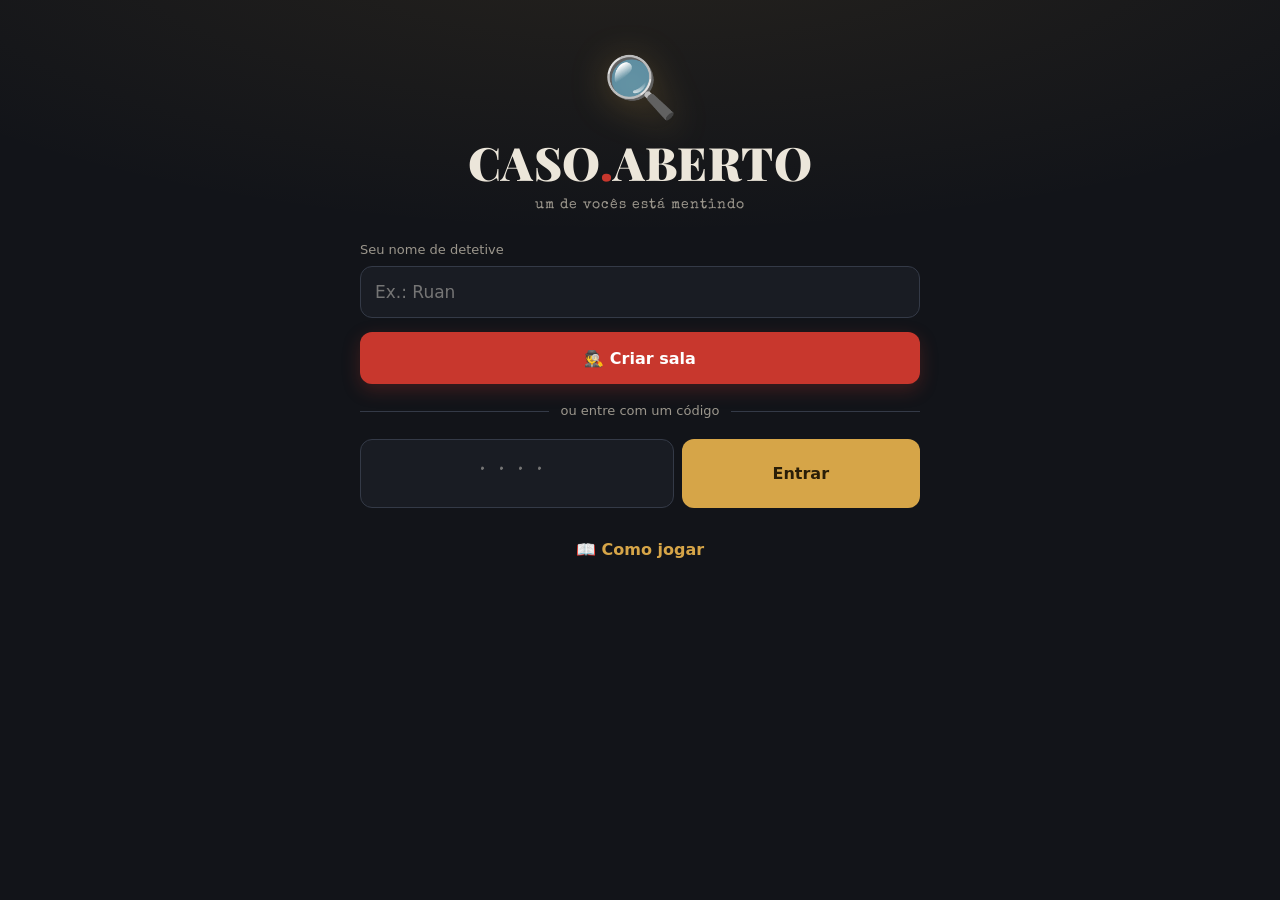
==== app/src/main/assets/www/index.html @ 75180251 "Add files via upload" ====
<!doctype html>
<html lang="pt-BR">
<head>
<meta charset="utf-8">
<meta name="viewport" content="width=device-width, initial-scale=1, maximum-scale=1, user-scalable=no, viewport-fit=cover">
<meta name="theme-color" content="#121419">
<title>Caso Aberto</title>
<link rel="icon" href="data:,">
<link rel="stylesheet" href="css/style.css">
</head>
<body>
<div id="app"></div>
<div id="modal" class="modal" hidden></div>
<div id="toasts"></div>

<script src="js/peerjs.min.js"></script>
<script src="js/casos.js"></script>
<script src="js/motor.js"></script>
<script src="js/rede.js"></script>
<script src="js/app.js"></script>
</body>
</html>
---- app/src/main/assets/www/css/style.css ----
@font-face { font-family: "Elite"; src: url("../fonts/special-elite.woff2") format("woff2"); font-display: swap; }
@font-face { font-family: "Playfair"; font-weight: 900; src: url("../fonts/playfair-900.woff2") format("woff2"); font-display: swap; }
@font-face { font-family: "Playfair"; font-weight: 700; font-style: italic; src: url("../fonts/playfair-700i.woff2") format("woff2"); font-display: swap; }

:root {
  --fundo: #121419;
  --fundo2: #191c23;
  --painel: #20242d;
  --painel2: #2a2f3a;
  --linha: #343a47;
  --texto: #ece6da;
  --mudo: #9b968c;
  --papel: #efe5cf;
  --papel2: #e4d7ba;
  --tinta: #2b241d;
  --tinta-mudo: #6f6352;
  --vermelho: #c8372d;
  --vermelho-escuro: #8f231c;
  --latao: #d6a548;
  --verde: #5fa36b;
  --azul: #6d9fd1;
  --raio: 14px;
  --seguro-baixo: env(safe-area-inset-bottom, 0px);
  --seguro-topo: env(safe-area-inset-top, 0px);
}

* { box-sizing: border-box; -webkit-tap-highlight-color: transparent; }
html, body { margin: 0; height: 100%; background: var(--fundo); color: var(--texto); }
body {
  font-family: system-ui, -apple-system, "Roboto", "Segoe UI", sans-serif;
  font-size: 16px; line-height: 1.45;
  overscroll-behavior: none;
  background:
    radial-gradient(120% 60% at 50% -10%, rgba(214,165,72,.10), transparent 60%),
    var(--fundo);
}
button, input, select, textarea { font: inherit; color: inherit; }
#app { height: 100%; display: flex; flex-direction: column; }
[hidden] { display: none !important; }

/* ---------- Tipografia ---------- */
.titulo { font-family: "Playfair", Georgia, serif; font-weight: 900; letter-spacing: .5px; margin: 0; }
.italico { font-family: "Playfair", Georgia, serif; font-style: italic; font-weight: 700; }
.maquina { font-family: "Elite", "Courier New", monospace; }
.mudo { color: var(--mudo); }
.pequeno { font-size: 13px; }
.centro { text-align: center; }
h2.secao {
  font-family: "Elite", monospace; font-weight: 400; font-size: 13px; letter-spacing: 2px; text-transform: uppercase;
  color: var(--latao); margin: 22px 0 10px; display: flex; align-items: center; gap: 10px;
}
h2.secao::after { content: ""; flex: 1; height: 1px; background: var(--linha); }

/* ---------- Botões ---------- */
.btn {
  display: flex; align-items: center; justify-content: center; gap: 8px;
  width: 100%; min-height: 52px; padding: 12px 18px; border-radius: 12px; border: 0;
  background: var(--painel2); color: var(--texto); font-weight: 600; font-size: 16px;
  cursor: pointer; transition: transform .08s, background .15s, opacity .15s;
}
.btn:active { transform: scale(.98); }
.btn:disabled { opacity: .45; }
.btn.prim { background: var(--vermelho); color: #fff; box-shadow: 0 6px 18px rgba(200,55,45,.25); }
.btn.prim:active { background: var(--vermelho-escuro); }
.btn.latao { background: var(--latao); color: #2a1e08; }
.btn.fantasma { background: transparent; border: 1px solid var(--linha); }
.btn.pequeno { min-height: 38px; padding: 6px 12px; font-size: 14px; width: auto; border-radius: 10px; }
.link { background: none; border: 0; color: var(--latao); font-weight: 600; padding: 8px; cursor: pointer; }

/* ---------- Campos ---------- */
.campo { display: block; margin-bottom: 14px; }
.campo > span { display: block; font-size: 13px; color: var(--mudo); margin-bottom: 6px; }
.entrada {
  width: 100%; min-height: 52px; padding: 12px 14px; border-radius: 12px;
  background: var(--fundo2); border: 1px solid var(--linha); outline: none; font-size: 17px;
}
.entrada:focus { border-color: var(--latao); }
.entrada.codigo { font-family: "Elite", monospace; font-size: 30px; letter-spacing: 12px; text-align: center; text-transform: uppercase; }
textarea.entrada { min-height: 90px; resize: vertical; }

/* ---------- Telas ---------- */
.tela { flex: 1; display: flex; flex-direction: column; min-height: 0; }
.rolagem { flex: 1; overflow-y: auto; -webkit-overflow-scrolling: touch; padding: 16px 16px calc(24px + var(--seguro-baixo)); }
.conteudo { max-width: 560px; margin: 0 auto; width: 100%; }

/* Início */
.inicio { justify-content: center; }
.logo { text-align: center; margin: 28px 0 26px; }
.logo .lupa { font-size: 60px; display: block; filter: drop-shadow(0 6px 18px rgba(214,165,72,.35)); }
.logo .titulo { font-size: 46px; line-height: 1; margin-top: 8px; }
.logo .titulo span { color: var(--vermelho); }
.logo .slogan { font-family: "Elite", monospace; color: var(--mudo); margin-top: 10px; font-size: 14px; letter-spacing: 1px; }
.pilha > * + * { margin-top: 10px; }
.ou { text-align: center; color: var(--mudo); font-size: 13px; margin: 18px 0; display: flex; align-items: center; gap: 12px; }
.ou::before, .ou::after { content: ""; flex: 1; height: 1px; background: var(--linha); }
.retomar {
  background: var(--painel); border: 1px dashed var(--latao); border-radius: var(--raio); padding: 14px; margin-bottom: 18px;
}

/* Cabeçalho do jogo */
.topo {
  padding: calc(10px + var(--seguro-topo)) 16px 10px; background: var(--fundo2); border-bottom: 1px solid var(--linha);
  display: flex; align-items: center; gap: 12px;
}
.topo .info { flex: 1; min-width: 0; }
.topo .caso-nome { font-family: "Playfair", serif; font-weight: 900; font-size: 18px; white-space: nowrap; overflow: hidden; text-overflow: ellipsis; }
.topo .meta { font-size: 12.5px; color: var(--mudo); display: flex; gap: 10px; flex-wrap: wrap; }
.topo .meta b { color: var(--texto); }
.relogio { font-family: "Elite", monospace; font-size: 15px; color: var(--latao); }
.relogio.urgente { color: var(--vermelho); }

/* Abas inferiores */
.abas {
  display: grid; grid-template-columns: repeat(5, 1fr); background: var(--fundo2); border-top: 1px solid var(--linha);
  padding-bottom: var(--seguro-baixo);
}
.aba {
  background: none; border: 0; padding: 8px 2px 9px; display: flex; flex-direction: column; align-items: center; gap: 2px;
  font-size: 11.5px; color: var(--mudo); position: relative; cursor: pointer;
}
.aba .ic { font-size: 21px; line-height: 1.1; filter: grayscale(.6); opacity: .8; }
.aba.ativa { color: var(--texto); }
.aba.ativa .ic { filter: none; opacity: 1; }
.aba.ativa::before { content: ""; position: absolute; top: 0; left: 25%; right: 25%; height: 3px; background: var(--vermelho); border-radius: 0 0 3px 3px; }
.selo {
  position: absolute; top: 4px; left: calc(50% + 8px); min-width: 18px; height: 18px; padding: 0 5px; border-radius: 9px;
  background: var(--vermelho); color: #fff; font-size: 11px; font-weight: 700; display: flex; align-items: center; justify-content: center;
}

/* Cartões */
.cartao { background: var(--painel); border: 1px solid var(--linha); border-radius: var(--raio); padding: 14px; }
.cartao + .cartao { margin-top: 10px; }

/* Papel (pistas) */
.papel {
  background: linear-gradient(180deg, var(--papel), var(--papel2)); color: var(--tinta);
  border-radius: 6px; padding: 14px 14px 12px; position: relative;
  box-shadow: 0 2px 0 rgba(0,0,0,.25), 0 10px 22px rgba(0,0,0,.35);
}
.papel + .papel { margin-top: 14px; }
.papel .origem { font-family: "Elite", monospace; font-size: 12px; letter-spacing: 1px; text-transform: uppercase; color: var(--tinta-mudo); margin-bottom: 6px; }
.papel .texto { font-family: "Elite", "Courier New", monospace; font-size: 15.5px; line-height: 1.5; }
.papel .rodape { margin-top: 10px; display: flex; align-items: center; gap: 8px; flex-wrap: wrap; font-size: 12.5px; color: var(--tinta-mudo); }
.papel .rodape .esp { flex: 1; }
.papel .btn.pequeno { background: var(--tinta); color: var(--papel); }
.papel .btn.pequeno.ok { background: transparent; color: #2f6b3a; border: 1px solid #2f6b3a; }
.papel .alfinete { position: absolute; top: -7px; left: 50%; width: 14px; height: 14px; margin-left: -7px; border-radius: 50%; background: var(--vermelho); box-shadow: 0 2px 3px rgba(0,0,0,.4), inset -2px -2px 3px rgba(0,0,0,.3); }
.papel.novidade { background: linear-gradient(180deg, #f6e1d8, #ecc9bb); }
.papel.novidade .origem { color: var(--vermelho-escuro); font-weight: 700; }
.papel.minha-falsa { outline: 2px dashed var(--vermelho); outline-offset: 3px; }
.carimbo-mini { display: inline-block; border: 2px solid currentColor; padding: 0 6px; border-radius: 4px; font-family: "Elite", monospace; font-size: 11px; transform: rotate(-3deg); }
.confirmado { color: #2f6b3a; font-weight: 600; }
.quadro-mural { background:
  radial-gradient(circle at 20% 10%, rgba(255,255,255,.03), transparent 40%),
  repeating-linear-gradient(45deg, #3b2c20 0 2px, #33261c 2px 6px); border-radius: var(--raio); padding: 22px 14px; min-height: 200px; }
.quadro-mural .papel:nth-child(odd) { transform: rotate(-.6deg); }
.quadro-mural .papel:nth-child(even) { transform: rotate(.5deg); }

/* Lobby */
.codigo-sala { text-align: center; padding: 20px 14px; }
.codigo-sala .rot { font-family: "Elite", monospace; color: var(--mudo); letter-spacing: 2px; font-size: 13px; }
.codigo-sala .cod { font-family: "Elite", monospace; font-size: 54px; letter-spacing: 14px; color: var(--latao); line-height: 1.1; margin: 6px 0 12px; padding-left: 14px; }
.jogador { display: flex; align-items: center; gap: 12px; padding: 10px 2px; border-bottom: 1px solid var(--linha); }
.jogador:last-child { border-bottom: 0; }
.avatar { width: 38px; height: 38px; border-radius: 50%; display: flex; align-items: center; justify-content: center; font-weight: 800; color: #1b1b1b; flex-shrink: 0; font-size: 16px; }
.jogador .nome { flex: 1; font-weight: 600; }
.jogador .tag { font-size: 12px; color: var(--mudo); }
.ponto { width: 9px; height: 9px; border-radius: 50%; background: var(--verde); display: inline-block; }
.ponto.off { background: #777; }
.x { background: none; border: 0; color: var(--mudo); font-size: 20px; padding: 6px 10px; cursor: pointer; }

.casos { display: grid; gap: 10px; }
.caso-opcao {
  display: flex; gap: 14px; align-items: center; text-align: left; width: 100%;
  background: var(--painel); border: 1px solid var(--linha); border-radius: var(--raio); padding: 14px; cursor: pointer;
}
.caso-opcao .capa { font-size: 34px; width: 52px; height: 52px; display: flex; align-items: center; justify-content: center; background: var(--fundo2); border-radius: 12px; flex-shrink: 0; }
.caso-opcao .t { font-family: "Playfair", serif; font-weight: 900; font-size: 17px; }
.caso-opcao .s { font-size: 13px; color: var(--mudo); }
.caso-opcao.sel { border-color: var(--latao); background: #2b2a26; box-shadow: inset 0 0 0 1px var(--latao); }
.dif { font-family: "Elite", monospace; font-size: 11px; padding: 1px 7px; border-radius: 4px; background: var(--fundo2); color: var(--latao); margin-left: 6px; vertical-align: 2px; }

.segmento { display: grid; grid-auto-flow: column; grid-auto-columns: 1fr; background: var(--fundo2); border-radius: 12px; padding: 4px; gap: 4px; }
.segmento button { border: 0; background: none; padding: 10px 6px; border-radius: 9px; font-size: 14px; color: var(--mudo); cursor: pointer; }
.segmento button.sel { background: var(--painel2); color: var(--texto); font-weight: 600; }

/* Intro */
.dossie-capa { text-align: center; padding: 8px 0 4px; }
.dossie-capa .emoji { font-size: 52px; }
.dossie-capa .titulo { font-size: 32px; margin-top: 4px; }
.dossie-capa .sub { font-family: "Playfair", serif; font-style: italic; font-weight: 700; color: var(--mudo); }
.historia p { font-size: 16.5px; margin: 0 0 12px; }
.carta-papel {
  border-radius: 16px; padding: 22px 18px; text-align: center; cursor: pointer; position: relative; overflow: hidden;
  border: 1px solid var(--linha); background: var(--painel); min-height: 170px; display: flex; flex-direction: column; justify-content: center;
}
.carta-papel.oculta { background: repeating-linear-gradient(135deg, #252a34 0 12px, #20242d 12px 24px); }
.carta-papel .grande { font-size: 46px; }
.carta-papel .papel-nome { font-family: "Playfair", serif; font-weight: 900; font-size: 26px; margin: 6px 0; }
.carta-papel.cumplice { background: radial-gradient(circle at 50% 0%, #4a1713, #1d1012); border-color: var(--vermelho); }
.carta-papel.detetive { background: radial-gradient(circle at 50% 0%, #1f3348, #151b24); border-color: var(--azul); }

/* Investigar */
.grade-locais { display: grid; grid-template-columns: 1fr 1fr; gap: 10px; }
.local {
  background: var(--painel); border: 1px solid var(--linha); border-radius: var(--raio); padding: 14px 10px; text-align: center; cursor: pointer;
  display: flex; flex-direction: column; align-items: center; gap: 4px; min-height: 112px; justify-content: center;
}
.local .ic { font-size: 34px; }
.local .n { font-weight: 600; font-size: 14.5px; line-height: 1.2; }
.local .p { font-size: 12px; color: var(--mudo); }
.local.esgotado { opacity: .45; }
.local:active { transform: scale(.98); }
.suspeito-linha {
  display: flex; gap: 12px; align-items: center; width: 100%; text-align: left; background: var(--painel); border: 1px solid var(--linha);
  border-radius: var(--raio); padding: 12px; cursor: pointer;
}
.suspeito-linha + .suspeito-linha { margin-top: 8px; }
.suspeito-linha .n { font-weight: 600; }
.suspeito-linha .d { font-size: 13px; color: var(--mudo); }
.suspeito-linha .seta { margin-left: auto; color: var(--mudo); font-size: 13px; white-space: nowrap; }
.suspeito-linha.esgotado { opacity: .45; }
.retrato { width: 46px; height: 46px; border-radius: 10px; background: var(--fundo2); display: flex; align-items: center; justify-content: center; font-family: "Playfair", serif; font-weight: 900; font-size: 18px; color: var(--latao); flex-shrink: 0; border: 1px solid var(--linha); }
.aviso-acoes { display: flex; align-items: center; gap: 10px; background: var(--painel); border-radius: var(--raio); padding: 12px 14px; border: 1px solid var(--linha); }
.aviso-acoes .num { font-family: "Elite", monospace; font-size: 26px; color: var(--latao); }
.lupas span { font-size: 18px; }
.lupas span.gasta { filter: grayscale(1); opacity: .3; }

/* Segredo do cúmplice */
.segredo { border: 1px solid var(--vermelho); border-radius: var(--raio); background: #241416; overflow: hidden; }
.segredo .cab { width: 100%; text-align: left; background: none; border: 0; padding: 14px; display: flex; gap: 10px; align-items: center; font-weight: 700; color: #f0b3ad; cursor: pointer; }
.segredo .corpo { padding: 0 14px 14px; }
.falsa-op { width: 100%; text-align: left; background: #2f1b1d; border: 1px solid #5a2a2a; border-radius: 10px; padding: 10px; margin-top: 8px; cursor: pointer; font-family: "Elite", monospace; font-size: 14px; }
.falsa-op.sel { border-color: var(--vermelho); background: #3d1d1f; }

/* Chat */
.chat-lista { display: flex; flex-direction: column; gap: 8px; }
.msg { max-width: 85%; padding: 8px 12px; border-radius: 14px; background: var(--painel); align-self: flex-start; }
.msg .autor { font-size: 12px; font-weight: 700; margin-bottom: 2px; }
.msg.minha { align-self: flex-end; background: #3a2a1f; }
.msg.sis { align-self: center; background: none; color: var(--mudo); font-size: 12.5px; font-family: "Elite", monospace; text-align: center; max-width: 95%; }
.chat-barra { display: flex; gap: 8px; padding: 10px 12px; background: var(--fundo2); border-top: 1px solid var(--linha); }
.chat-barra .entrada { min-height: 46px; }
.chat-barra .btn { width: 56px; min-height: 46px; padding: 0; }

/* Votação */
.opcoes { display: grid; gap: 8px; }
.opcao { display: flex; gap: 12px; align-items: center; width: 100%; text-align: left; background: var(--painel); border: 1px solid var(--linha); border-radius: 12px; padding: 12px; cursor: pointer; }
.opcao .marca { width: 22px; height: 22px; border-radius: 50%; border: 2px solid var(--linha); flex-shrink: 0; }
.opcao.sel { border-color: var(--vermelho); background: #2e2224; }
.opcao.sel .marca { border-color: var(--vermelho); background: radial-gradient(circle, var(--vermelho) 0 45%, transparent 50%); }

/* Resultado */
.carimbo {
  font-family: "Elite", monospace; font-size: 30px; text-transform: uppercase; letter-spacing: 2px;
  border: 4px solid currentColor; display: inline-block; padding: 6px 16px; border-radius: 8px; transform: rotate(-4deg);
  margin: 18px 0 8px;
}
.carimbo.verde { color: #6cc07a; }
.carimbo.vermelho { color: var(--vermelho); }
.carimbo.latao { color: var(--latao); }
.revela { text-align: center; }
.revela .culpado { font-family: "Playfair", serif; font-weight: 900; font-size: 30px; }
.tabela { width: 100%; border-collapse: collapse; font-size: 14px; }
.tabela td, .tabela th { padding: 8px 6px; border-bottom: 1px solid var(--linha); text-align: left; vertical-align: top; }
.tabela th { color: var(--mudo); font-weight: 600; font-size: 12px; }
.certo { color: #7fd08c; }
.errado { color: #e0766d; }

/* Rodapé fixo de tela (botões) */
.base { padding: 12px 16px calc(12px + var(--seguro-baixo)); background: var(--fundo2); border-top: 1px solid var(--linha); }
.base .conteudo > * + * { margin-top: 8px; }

/* Modal */
.modal { position: fixed; inset: 0; background: rgba(5,6,9,.72); z-index: 50; display: flex; align-items: flex-end; justify-content: center; animation: fade .15s; }
.folha {
  background: var(--fundo2); width: 100%; max-width: 560px; max-height: 88vh; overflow-y: auto; border-radius: 20px 20px 0 0;
  padding: 18px 16px calc(18px + var(--seguro-baixo)); border-top: 1px solid var(--linha); animation: sobe .2s ease-out;
}
.folha .alca { width: 40px; height: 4px; background: var(--linha); border-radius: 2px; margin: -6px auto 14px; }
@keyframes sobe { from { transform: translateY(30px); opacity: 0; } to { transform: none; opacity: 1; } }
@keyframes fade { from { opacity: 0; } to { opacity: 1; } }

/* Toasts */
#toasts { position: fixed; left: 0; right: 0; top: calc(10px + var(--seguro-topo)); z-index: 60; display: flex; flex-direction: column; align-items: center; gap: 6px; pointer-events: none; }
.toast { background: var(--painel2); border: 1px solid var(--linha); color: var(--texto); padding: 10px 16px; border-radius: 12px; font-size: 14px; max-width: 90%; box-shadow: 0 8px 22px rgba(0,0,0,.4); animation: sobe .2s; }
.toast.erro { border-color: var(--vermelho); }

/* Conexão */
.faixa-conexao { background: var(--vermelho-escuro); color: #fff; text-align: center; font-size: 13px; padding: 6px; }
.carregando { display: flex; flex-direction: column; align-items: center; justify-content: center; gap: 14px; flex: 1; padding: 30px; text-align: center; }
.girando { width: 44px; height: 44px; border-radius: 50%; border: 4px solid var(--linha); border-top-color: var(--latao); animation: gira 1s linear infinite; }
@keyframes gira { to { transform: rotate(360deg); } }

.regras p { margin: 0 0 10px; }
.regras b { color: var(--latao); }
.vazio { text-align: center; color: var(--papel2); opacity: .75; padding: 30px 10px; font-family: "Elite", monospace; }
.linha-flex { display: flex; gap: 8px; }
.linha-flex > * { flex: 1; }
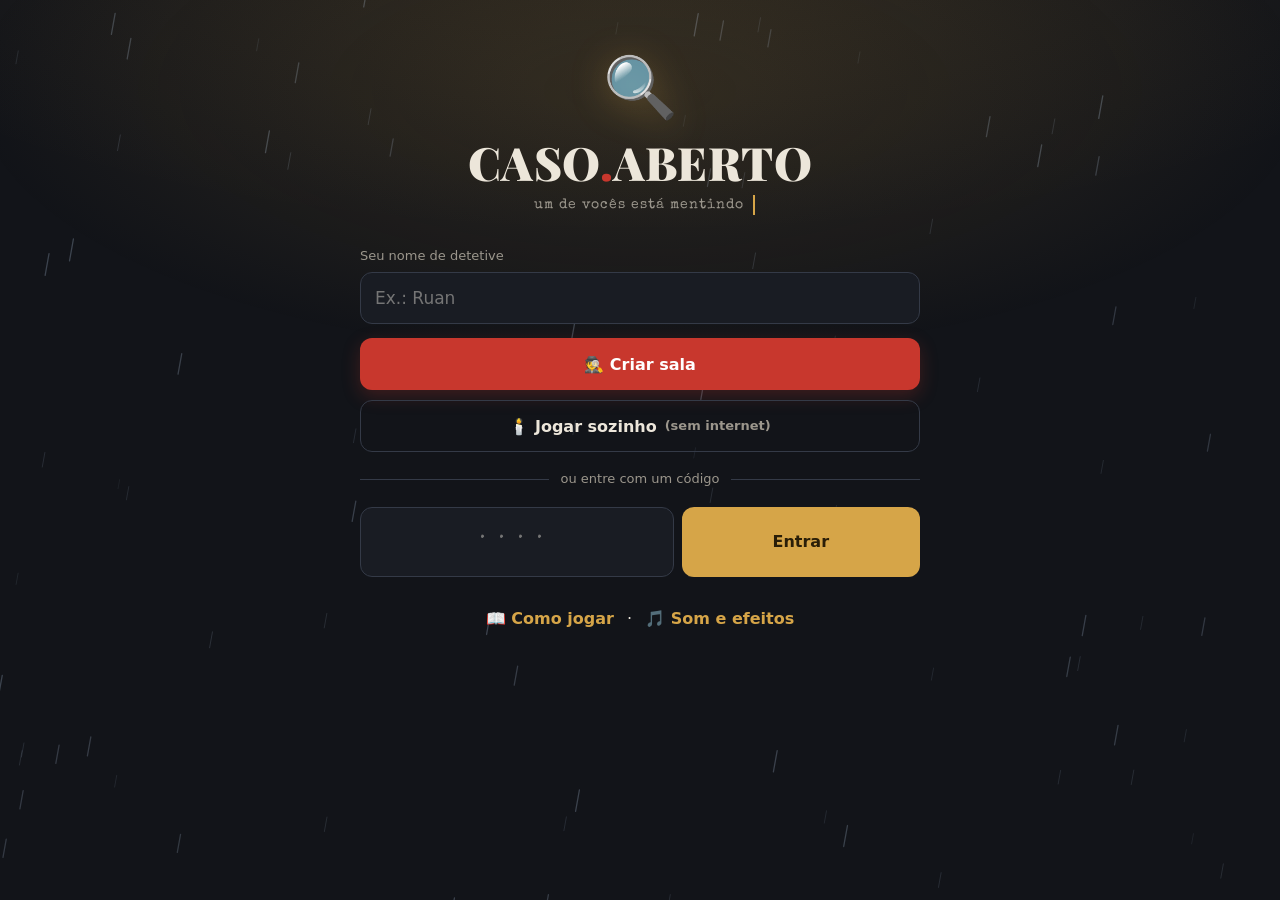
==== commit 889cd1b5: "Carrega som e animações" ====
--- a/app/src/main/assets/www/index.html
+++ b/app/src/main/assets/www/index.html
@@ -17,6 +17,8 @@
 <script src="js/casos.js"></script>
 <script src="js/motor.js"></script>
 <script src="js/rede.js"></script>
+<script src="js/som.js"></script>
+<script src="js/anim.js"></script>
 <script src="js/app.js"></script>
 </body>
 </html>
--- a/app/src/main/assets/www/css/style.css
+++ b/app/src/main/assets/www/css/style.css
@@ -297,3 +297,114 @@
 .vazio { text-align: center; color: var(--papel2); opacity: .75; padding: 30px 10px; font-family: "Elite", monospace; }
 .linha-flex { display: flex; gap: 8px; }
 .linha-flex > * { flex: 1; }
+
+/* =========================================================
+   Clima, transições e animações
+   ========================================================= */
+#chuva { position: fixed; inset: 0; z-index: 0; pointer-events: none; }
+#lampiao {
+  position: fixed; left: 50%; top: -30vh; width: 140vw; height: 80vh; margin-left: -70vw; z-index: 0; pointer-events: none;
+  background: radial-gradient(closest-side, rgba(214,165,72,.13), rgba(214,165,72,.04) 55%, transparent 75%);
+  animation: tremula 7s infinite;
+}
+.sem-clima #lampiao { animation: none; }
+@keyframes tremula {
+  0%, 100% { opacity: 1; } 42% { opacity: .92; } 44% { opacity: .55; } 45% { opacity: .95; } 47% { opacity: .7; }
+  48% { opacity: 1; } 78% { opacity: .9; } 80% { opacity: .75; } 81% { opacity: 1; }
+}
+#app { position: relative; z-index: 1; }
+
+/* troca de tela */
+.tela.entrar { animation: entraTela .38s ease-out; }
+@keyframes entraTela { from { opacity: 0; transform: translateY(14px); } to { opacity: 1; transform: none; } }
+
+/* início: lupa balançando e slogan datilografado */
+.logo .lupa { animation: balanca 4.5s ease-in-out infinite; transform-origin: 50% 20%; }
+@keyframes balanca { 0%, 100% { transform: rotate(-8deg); } 50% { transform: rotate(8deg) translateY(-2px); } }
+.logo .slogan.digita {
+  display: inline-block; overflow: hidden; white-space: nowrap; width: 0; border-right: 2px solid var(--latao);
+  animation: digita 2.2s steps(25) .5s forwards, cursor .8s step-end infinite;
+}
+@keyframes digita { to { width: 25.5ch; } }
+@keyframes cursor { 50% { border-color: transparent; } }
+.logo .titulo { animation: surgeTitulo 1.1s ease-out; }
+@keyframes surgeTitulo { from { opacity: 0; letter-spacing: 10px; filter: blur(6px); } to { opacity: 1; letter-spacing: .5px; filter: none; } }
+.avatar.robo { font-size: 20px; }
+
+/* carta do papel virando */
+.flip { perspective: 1100px; }
+.flip-in { display: grid; transform-style: preserve-3d; animation: vira 1s cubic-bezier(.3,.7,.3,1) forwards; }
+.flip-in > * { grid-area: 1 / 1; backface-visibility: hidden; -webkit-backface-visibility: hidden; }
+.flip-in > .verso { transform: rotateY(180deg); }
+@keyframes vira { 0% { transform: rotateY(0) scale(1); } 45% { transform: rotateY(90deg) scale(1.06); } 100% { transform: rotateY(180deg) scale(1); } }
+.carta-papel.cumplice.brilha { animation: sangue 2.2s ease-out 1; }
+@keyframes sangue { 0% { box-shadow: 0 0 0 0 rgba(200,55,45,.0); } 40% { box-shadow: 0 0 40px 6px rgba(200,55,45,.55); } 100% { box-shadow: 0 0 0 0 rgba(200,55,45,0); } }
+.carta-papel.detetive.brilha { animation: azulado 2.2s ease-out 1; }
+@keyframes azulado { 40% { box-shadow: 0 0 36px 4px rgba(109,159,209,.45); } }
+.carta-papel.oculta .grande { animation: pulsa 1.8s ease-in-out infinite; }
+@keyframes pulsa { 50% { transform: scale(1.12); } }
+
+/* pistas chegando no quadro */
+.papel.chegando { animation: prende .7s cubic-bezier(.2,.9,.3,1.2) both; }
+@keyframes prende {
+  0% { opacity: 0; transform: translateY(-60px) rotate(-9deg) scale(1.12); box-shadow: 0 30px 40px rgba(0,0,0,.5); }
+  70% { opacity: 1; transform: translateY(3px) rotate(1deg) scale(1); }
+  100% { opacity: 1; }
+}
+.papel.chegando .alfinete { animation: alfinete .35s ease-out .55s both; }
+@keyframes alfinete { from { transform: translateY(-18px) scale(1.8); opacity: 0; } to { transform: none; opacity: 1; } }
+.selo-conf {
+  position: absolute; top: 10px; right: 8px; color: #2f6b3a; border: 3px solid currentColor; border-radius: 6px; padding: 1px 7px;
+  font-family: "Elite", monospace; font-size: 13px; letter-spacing: 1px; transform: rotate(8deg); opacity: .8; pointer-events: none;
+  mix-blend-mode: multiply;
+}
+.selo-conf.carimbar { animation: carimbar .45s cubic-bezier(.3,1.6,.5,1) both; }
+@keyframes carimbar { from { transform: rotate(-10deg) scale(3); opacity: 0; } to { transform: rotate(8deg) scale(1); opacity: .8; } }
+
+/* carimbo do resultado */
+.revela .carimbo { animation: carimbar2 .55s cubic-bezier(.3,1.6,.5,1) .25s both; }
+@keyframes carimbar2 { from { transform: rotate(-14deg) scale(3); opacity: 0; } to { transform: rotate(-4deg) scale(1); opacity: 1; } }
+.revela .culpado { animation: surgeTitulo 1.2s ease-out .4s both; }
+
+/* cortina: abertura e veredito */
+.cortina {
+  position: fixed; inset: 0; z-index: 80; display: flex; align-items: center; justify-content: center; text-align: center; padding: 24px;
+  background: radial-gradient(60% 45% at 50% 42%, rgba(214,165,72,.0), rgba(0,0,0,.0)), #07080b; animation: fade .35s;
+  transition: background 1.2s;
+}
+.cortina.saindo { opacity: 0; transition: opacity .4s; }
+.cortina .ficha { max-width: 420px; }
+.cortina .conf { font-family: "Elite", monospace; letter-spacing: 4px; color: var(--vermelho); font-size: 13px; border: 2px solid var(--vermelho); display: inline-block; padding: 3px 10px; transform: rotate(-2deg); }
+.cortina .num { font-size: 22px; color: var(--latao); margin: 16px 0 6px; min-height: 30px; letter-spacing: 2px; }
+.cortina .capa-grande { font-size: 84px; opacity: 0; transform: scale(.85); transition: opacity 1s, transform 1.4s; filter: drop-shadow(0 10px 30px rgba(214,165,72,.4)); }
+.cortina.acesa { background: radial-gradient(60% 45% at 50% 42%, rgba(214,165,72,.18), rgba(0,0,0,0) 70%), #07080b; }
+.cortina.acesa .capa-grande { opacity: 1; transform: none; }
+.cortina .titulo { font-size: 36px; min-height: 44px; margin-top: 8px; opacity: 0; }
+.cortina .sub { font-family: "Playfair", serif; font-style: italic; font-weight: 700; color: var(--mudo); opacity: 0; margin-top: 8px; }
+.cortina .surgir { animation: surgeTitulo 1s ease-out forwards; }
+.cortina .pular { position: absolute; bottom: calc(24px + var(--seguro-baixo)); left: 0; right: 0; font-size: 12px; color: var(--mudo); opacity: .6; font-family: "Elite", monospace; }
+.cortina.veredito .reticencias { font-size: 46px; color: var(--latao); margin: 18px 0; height: 60px; }
+.cortina.veredito .reticencias span { animation: pisca 1s infinite; opacity: .2; }
+.cortina.veredito .reticencias span:nth-child(2) { animation-delay: .2s; }
+.cortina.veredito .reticencias span:nth-child(3) { animation-delay: .4s; }
+@keyframes pisca { 50% { opacity: 1; } }
+.cortina.veredito .grande-carimbo { font-size: 34px; opacity: 0; transform: scale(3) rotate(-14deg); }
+.cortina.veredito.bateu .reticencias { visibility: hidden; height: 0; margin: 0; }
+.cortina.veredito.bateu .grande-carimbo { animation: carimbar2 .5s cubic-bezier(.3,1.6,.5,1) both; }
+.cortina.veredito.bateu { animation: treme .35s .05s; }
+.cortina.veredito.bateu .sub { animation: surgeTitulo 1s ease-out .5s forwards; }
+@keyframes treme { 20% { transform: translate(-6px, 3px); } 40% { transform: translate(5px, -4px); } 60% { transform: translate(-3px, 2px); } 80% { transform: translate(2px, -1px); } }
+
+/* som e efeitos */
+.ajuste { display: flex; align-items: center; gap: 12px; padding: 12px 2px; border-bottom: 1px solid var(--linha); }
+.ajuste:last-child { border-bottom: 0; }
+.ajuste .t { flex: 1; } .ajuste .t small { display: block; color: var(--mudo); }
+.chave { width: 52px; height: 30px; border-radius: 15px; background: var(--painel2); border: 1px solid var(--linha); position: relative; cursor: pointer; flex-shrink: 0; }
+.chave::after { content: ""; position: absolute; top: 3px; left: 3px; width: 22px; height: 22px; border-radius: 50%; background: var(--mudo); transition: transform .2s, background .2s; }
+.chave.on { background: #4a2320; border-color: var(--vermelho); }
+.chave.on::after { transform: translateX(22px); background: var(--vermelho); }
+.btn-som { position: absolute; top: calc(10px + var(--seguro-topo)); right: 12px; z-index: 5; }
+
+@media (prefers-reduced-motion: reduce) {
+  *, *::before, *::after { animation-duration: .01ms !important; animation-iteration-count: 1 !important; transition-duration: .01ms !important; }
+}
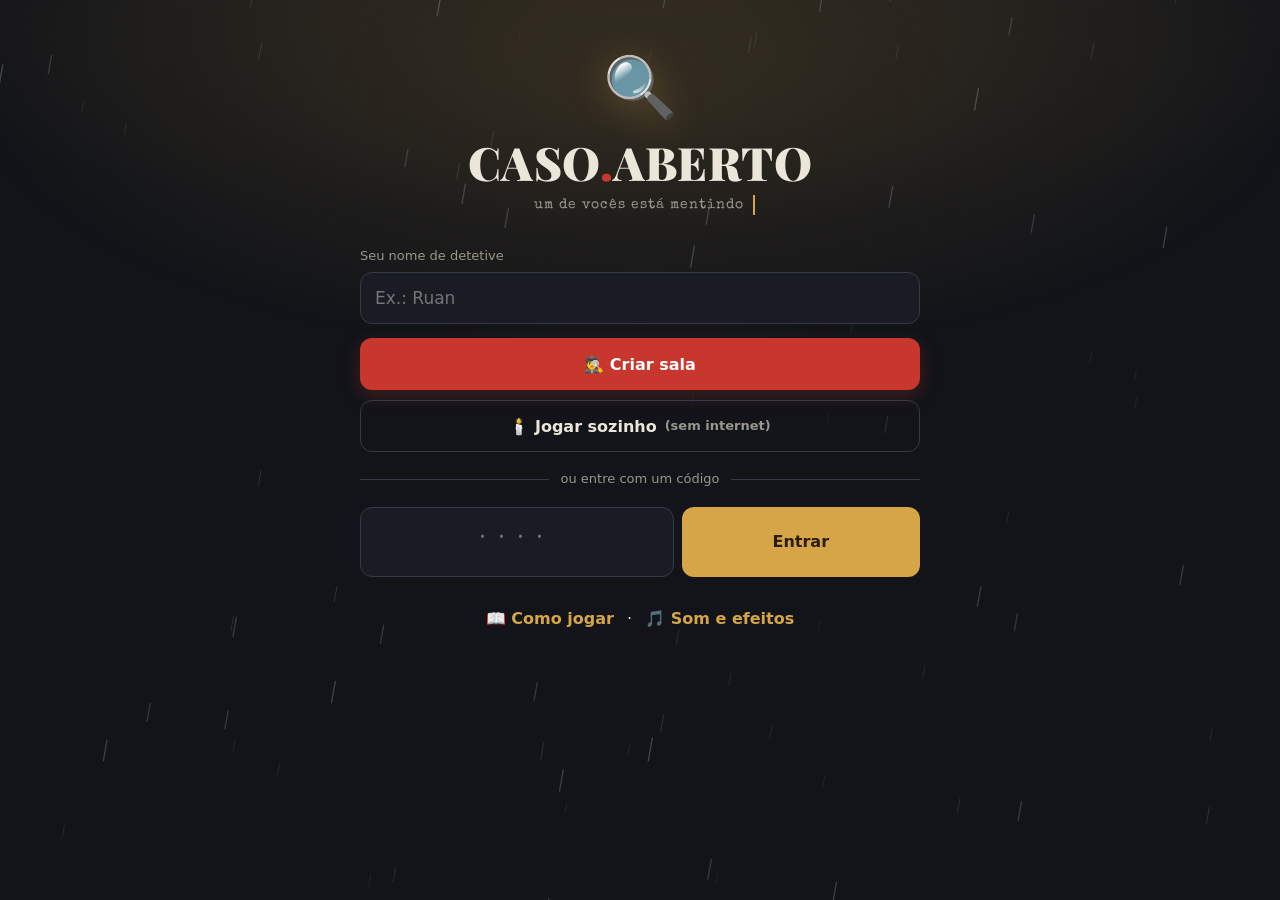
==== commit 6b38eed5: "Carrega os casos novos" ====
--- a/app/src/main/assets/www/index.html
+++ b/app/src/main/assets/www/index.html
@@ -15,6 +15,9 @@
 
 <script src="js/peerjs.min.js"></script>
 <script src="js/casos.js"></script>
+<script src="js/casos-faceis.js"></script>
+<script src="js/casos-medios.js"></script>
+<script src="js/casos-dificeis.js"></script>
 <script src="js/motor.js"></script>
 <script src="js/rede.js"></script>
 <script src="js/som.js"></script>
--- a/app/src/main/assets/www/css/style.css
+++ b/app/src/main/assets/www/css/style.css
@@ -408,3 +408,9 @@
 @media (prefers-reduced-motion: reduce) {
   *, *::before, *::after { animation-duration: .01ms !important; animation-iteration-count: 1 !important; transition-duration: .01ms !important; }
 }
+
+/* níveis */
+.segmento.niveis button { font-size: 13.5px; padding: 10px 4px; }
+.nivel-opcao { display: flex; gap: 14px; align-items: center; width: 100%; text-align: left; background: var(--painel); border: 1px solid var(--linha); border-radius: var(--raio); padding: 14px; cursor: pointer; }
+.nivel-opcao .ic { font-size: 26px; }
+.nivel-opcao:active { transform: scale(.98); }
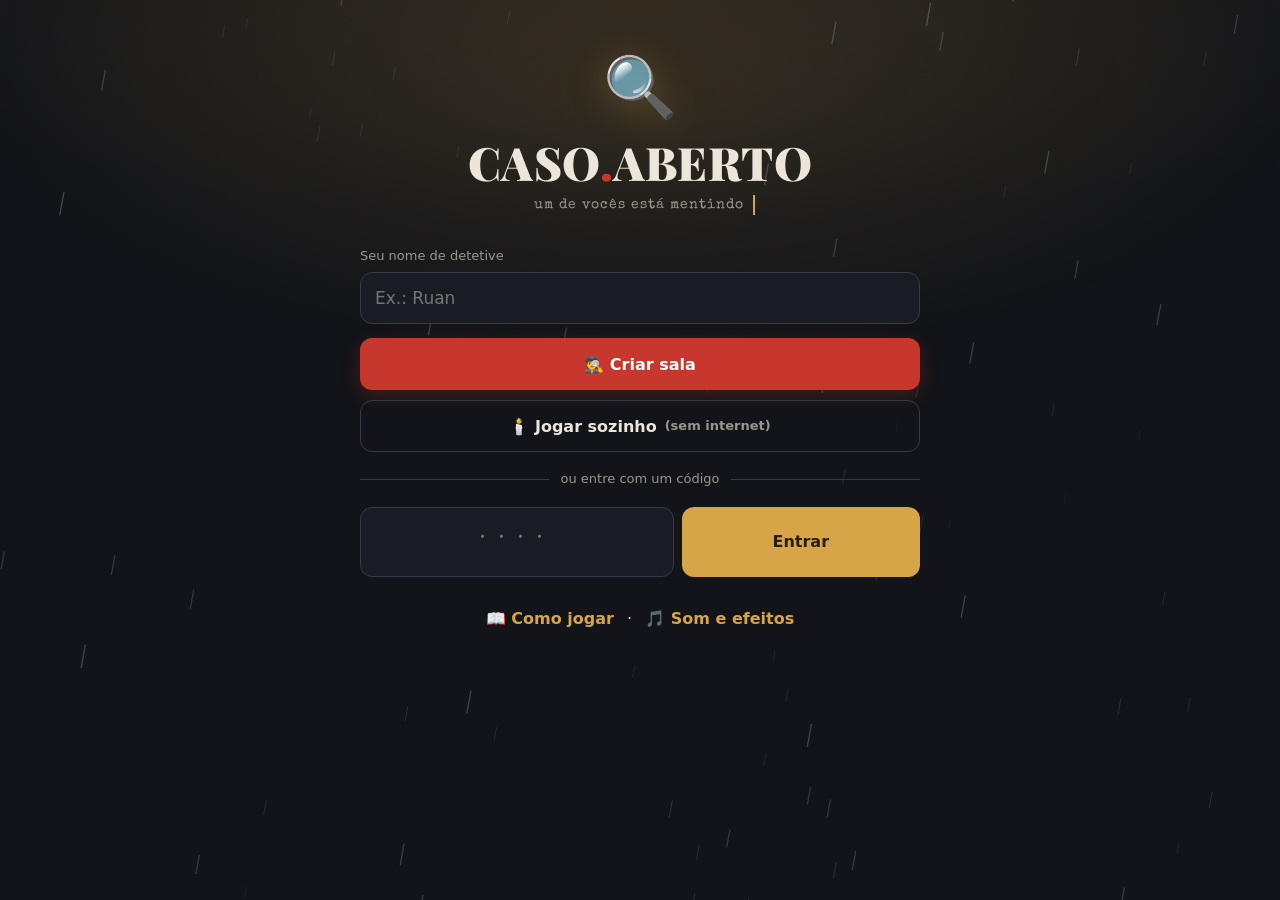
==== commit 56995d4d: "Carrega o gerador de casos por IA" ====
--- a/app/src/main/assets/www/index.html
+++ b/app/src/main/assets/www/index.html
@@ -18,6 +18,7 @@
 <script src="js/casos-faceis.js"></script>
 <script src="js/casos-medios.js"></script>
 <script src="js/casos-dificeis.js"></script>
+<script src="js/ia.js"></script>
 <script src="js/motor.js"></script>
 <script src="js/rede.js"></script>
 <script src="js/som.js"></script>
--- a/app/src/main/assets/www/css/style.css
+++ b/app/src/main/assets/www/css/style.css
@@ -414,3 +414,13 @@
 .nivel-opcao { display: flex; gap: 14px; align-items: center; width: 100%; text-align: left; background: var(--painel); border: 1px solid var(--linha); border-radius: var(--raio); padding: 14px; cursor: pointer; }
 .nivel-opcao .ic { font-size: 26px; }
 .nivel-opcao:active { transform: scale(.98); }
+
+/* casos por IA */
+.btn-ia { border-style: dashed; border-color: var(--latao); color: var(--latao); }
+.selo-ia { display: inline-block; margin-top: 8px; font-size: 12px; color: var(--latao); border: 1px dashed var(--latao); border-radius: 8px; padding: 3px 10px; }
+.passos { margin: 4px 0 14px; padding-left: 20px; } .passos li { margin-bottom: 4px; }
+.passos a, .folha a { color: var(--latao); }
+.capa-mini { font-size: 24px; width: 38px; text-align: center; }
+.gerando-ia { text-align: center; padding: 26px 8px 18px; }
+.lupa-ia { font-size: 54px; display: inline-block; animation: procura 2.4s ease-in-out infinite; }
+@keyframes procura { 0% { transform: translate(-30px, 0) rotate(-10deg); } 25% { transform: translate(0, -10px) rotate(0); } 50% { transform: translate(30px, 0) rotate(10deg); } 75% { transform: translate(0, 8px) rotate(0); } 100% { transform: translate(-30px, 0) rotate(-10deg); } }
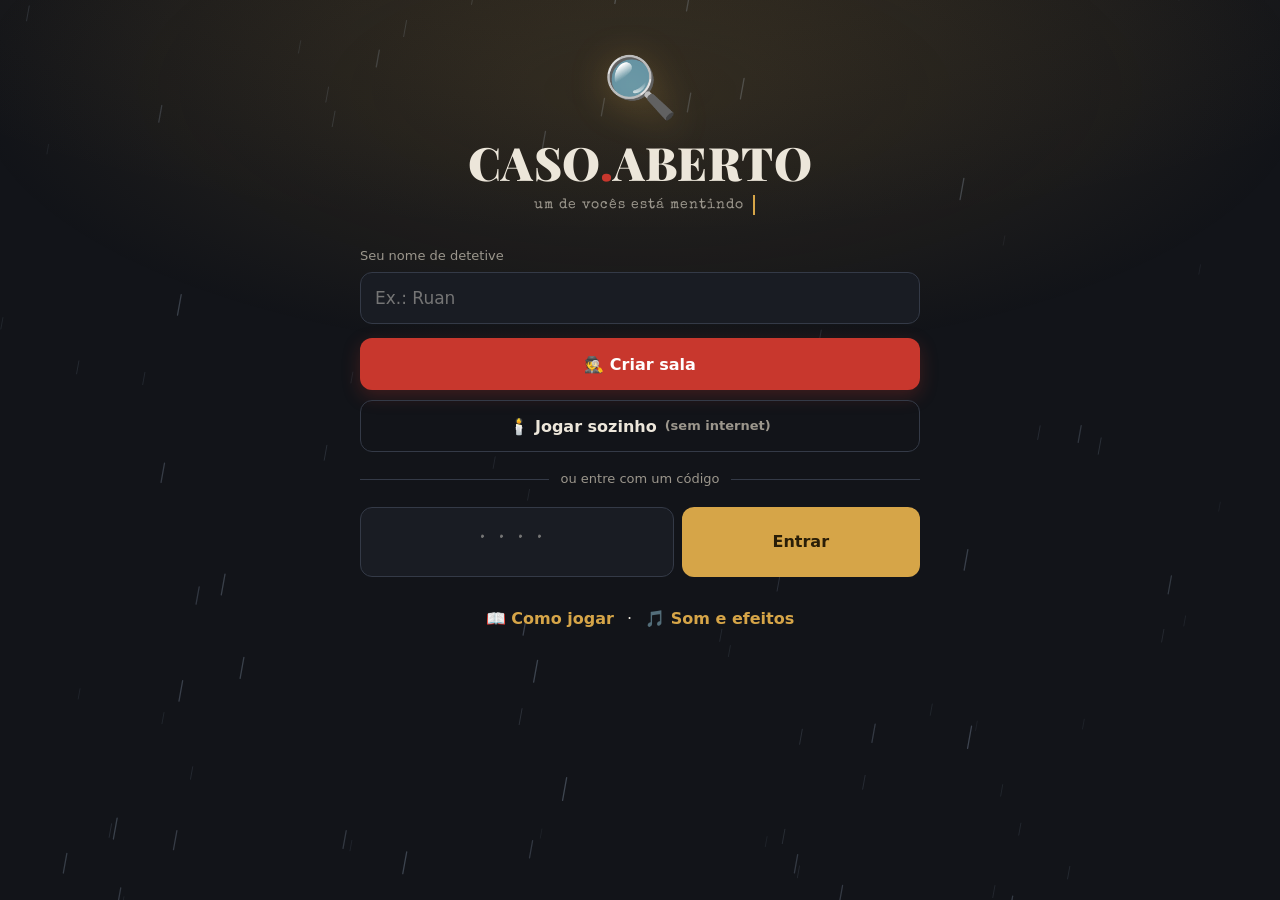
==== commit d2655684: "Carrega as fotos das cenas" ====
--- a/app/src/main/assets/www/index.html
+++ b/app/src/main/assets/www/index.html
@@ -19,6 +19,7 @@
 <script src="js/casos-medios.js"></script>
 <script src="js/casos-dificeis.js"></script>
 <script src="js/ia.js"></script>
+<script src="js/fotos.js"></script>
 <script src="js/motor.js"></script>
 <script src="js/rede.js"></script>
 <script src="js/som.js"></script>
--- a/app/src/main/assets/www/css/style.css
+++ b/app/src/main/assets/www/css/style.css
@@ -424,3 +424,42 @@
 .gerando-ia { text-align: center; padding: 26px 8px 18px; }
 .lupa-ia { font-size: 54px; display: inline-block; animation: procura 2.4s ease-in-out infinite; }
 @keyframes procura { 0% { transform: translate(-30px, 0) rotate(-10deg); } 25% { transform: translate(0, -10px) rotate(0); } 50% { transform: translate(30px, 0) rotate(10deg); } 75% { transform: translate(0, 8px) rotate(0); } 100% { transform: translate(-30px, 0) rotate(-10deg); } }
+.segmento.modos button { font-size: 13px; padding: 10px 2px; }
+.dica-dupla { border-color: var(--latao); margin-bottom: 10px; }
+.topo .fora { color: #f0a199; }
+.btn.chama { animation: chama 1.4s ease-in-out infinite; }
+@keyframes chama { 50% { box-shadow: 0 0 0 6px rgba(214,165,72,.35); } }
+.todos-agiram { margin-top: 10px; border-color: var(--verde); }
+
+/* fotos das cenas */
+.polaroide { display: inline-block; background: #f4efe4; padding: 8px 8px 10px; margin: 0; border-radius: 3px; box-shadow: 0 10px 24px rgba(0,0,0,.45), 0 1px 0 rgba(0,0,0,.2); width: 100%; max-width: 300px; position: relative; text-align: center; }
+.polaroide.pequena { max-width: 104px; padding: 4px 4px 6px; box-shadow: 0 4px 10px rgba(0,0,0,.35); }
+.polaroide .fita { position: absolute; top: -9px; left: 50%; width: 70px; height: 20px; margin-left: -35px; background: rgba(230,215,170,.75); transform: rotate(-3deg); box-shadow: 0 1px 2px rgba(0,0,0,.2); }
+.polaroide.pequena .fita { width: 34px; height: 10px; margin-left: -17px; top: -5px; }
+.polaroide .cena { position: relative; aspect-ratio: 4 / 3; overflow: hidden; background: #111; }
+.polaroide .cena img { width: 100%; height: 100%; object-fit: cover; display: block; filter: sepia(.25) contrast(1.05) saturate(.9); }
+.polaroide .cena img.revelando { animation: revela 1.8s ease-out; }
+@keyframes revela { from { filter: brightness(2.2) sepia(1) blur(3px); opacity: .4; } to { filter: sepia(.25) contrast(1.05) saturate(.9); opacity: 1; } }
+.ilustra { position: absolute; inset: 0; }
+.ilustra .chao { position: absolute; left: 0; right: 0; bottom: 0; height: 42%; opacity: .9; }
+.ilustra .objeto { position: absolute; font-size: 64px; filter: drop-shadow(0 12px 8px rgba(0,0,0,.6)) sepia(.35) saturate(.85); }
+.polaroide.pequena .ilustra .objeto { font-size: 28px; filter: drop-shadow(0 4px 3px rgba(0,0,0,.6)) sepia(.35); }
+.ilustra .marcador { position: absolute; width: 18px; height: 16px; background: #f1c232; color: #222; font: 700 10px/16px system-ui, sans-serif; text-align: center; clip-path: polygon(50% 0, 100% 100%, 0 100%); padding-top: 3px; box-sizing: content-box; }
+.polaroide.pequena .marcador { transform: scale(.55); transform-origin: top left; }
+.ilustra .grao { position: absolute; inset: 0; opacity: .22; background: repeating-radial-gradient(circle at 30% 40%, rgba(255,255,255,.12) 0 1px, transparent 1px 3px), repeating-radial-gradient(circle at 70% 60%, rgba(0,0,0,.25) 0 1px, transparent 1px 4px); mix-blend-mode: overlay; }
+.ilustra .flash { position: absolute; inset: 0; background: radial-gradient(ellipse at 50% 40%, rgba(255,250,235,.28), transparent 55%, rgba(0,0,0,.55) 100%); }
+.polaroide .data-foto { position: absolute; right: 6px; bottom: 4px; font: 700 11px/1 "Courier New", monospace; color: #ff9b3d; text-shadow: 0 0 4px rgba(255,120,0,.7); letter-spacing: 1px; }
+.polaroide.pequena .data-foto { display: none; }
+.polaroide figcaption { font-family: "Elite", monospace; color: #3a3128; font-size: 14px; margin-top: 8px; line-height: 1.3; }
+.polaroide.pequena figcaption { font-size: 9.5px; margin-top: 3px; }
+.polaroide .texto-foto { display: block; font-size: 12.5px; margin-top: 6px; text-align: left; }
+.selo-foto { position: absolute; top: 12px; right: 10px; font-family: "Elite", monospace; font-size: 15px; padding: 2px 8px; border: 3px solid currentColor; border-radius: 6px; transform: rotate(9deg); background: rgba(255,255,255,.12); animation: carimbar .5s cubic-bezier(.3,1.6,.5,1) .5s both; }
+.selo-foto.ok { color: #5fd37a; } .selo-foto.nao { color: #ff5a4d; }
+.papel.com-foto { overflow: hidden; }
+.papel .foto-lado { float: right; margin: 0 0 6px 10px; width: 104px; }
+.camera-dica { margin-top: 12px; text-align: left; background: rgba(255,255,255,.06); border-radius: 10px; padding: 8px 10px; }
+.btn.camera { background: #1f2a33; color: #cfe3f2; }
+.flash-camera { animation: flashCam .6s ease-out; }
+@keyframes flashCam { 0% { filter: brightness(4); } 100% { filter: none; } }
+.barra { height: 8px; background: var(--painel2); border-radius: 4px; overflow: hidden; margin-top: 14px; }
+.barra span { display: block; height: 100%; background: var(--latao); transition: width .6s; }
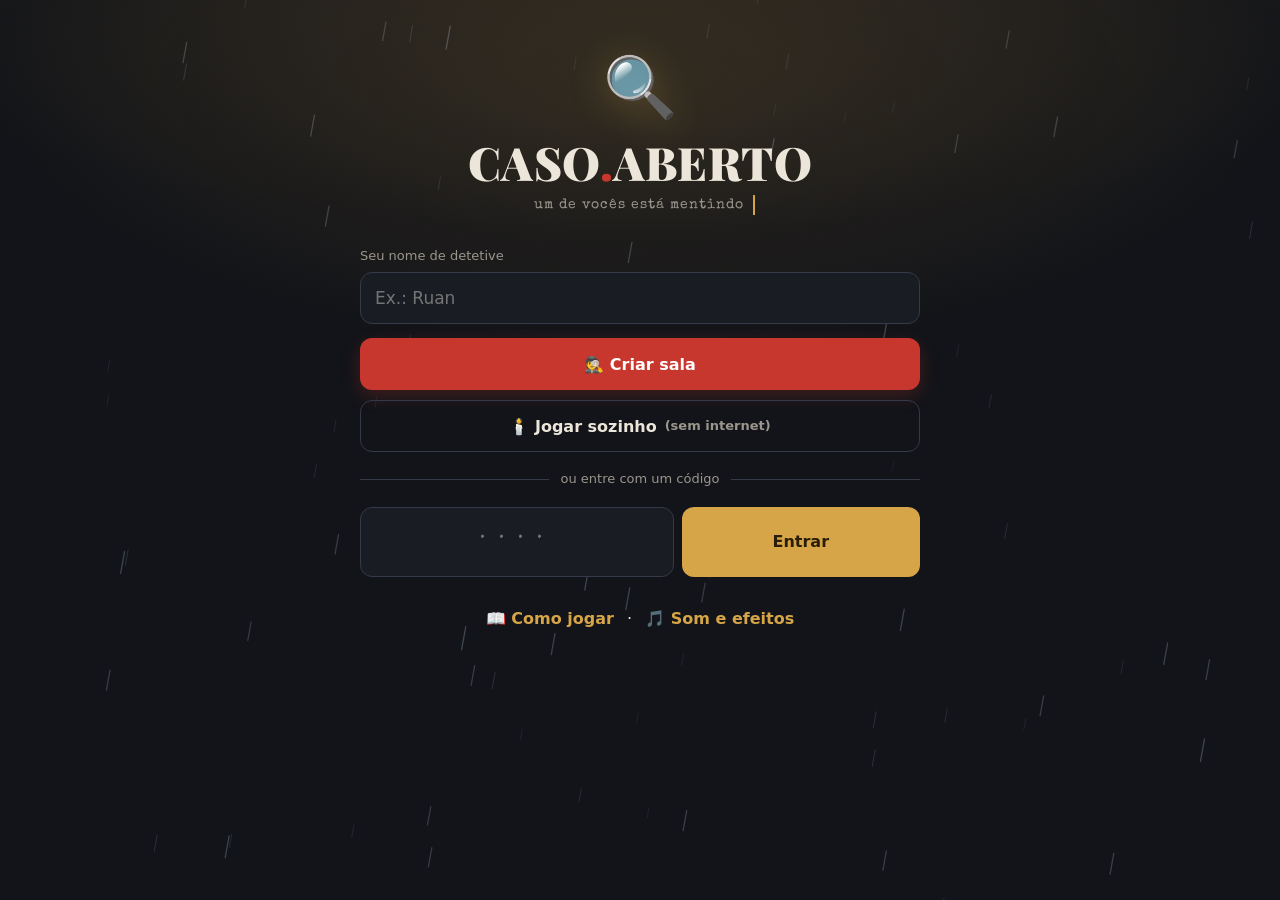
==== commit d7c07808: "Carrega o cliente Supabase" ====
--- a/app/src/main/assets/www/index.html
+++ b/app/src/main/assets/www/index.html
@@ -21,6 +21,7 @@
 <script src="js/ia.js"></script>
 <script src="js/fotos.js"></script>
 <script src="js/motor.js"></script>
+<script src="js/supabase.min.js"></script>
 <script src="js/rede.js"></script>
 <script src="js/som.js"></script>
 <script src="js/anim.js"></script>
--- a/app/src/main/assets/www/css/style.css
+++ b/app/src/main/assets/www/css/style.css
@@ -463,3 +463,18 @@
 @keyframes flashCam { 0% { filter: brightness(4); } 100% { filter: none; } }
 .barra { height: 8px; background: var(--painel2); border-radius: 4px; overflow: hidden; margin-top: 14px; }
 .barra span { display: block; height: 100%; background: var(--latao); transition: width .6s; }
+
+/* cenas em 3D */
+.cena3d { position: fixed; inset: 0; z-index: 45; background: #07080b; display: flex; flex-direction: column; animation: fade .3s; }
+.cena3d .c3-topo { display: flex; align-items: center; gap: 10px; padding: calc(10px + var(--seguro-topo)) 14px 10px; background: linear-gradient(180deg, rgba(0,0,0,.75), transparent); position: absolute; left: 0; right: 0; top: 0; z-index: 2; }
+.cena3d .c3-titulo { flex: 1; font-family: "Playfair", serif; font-weight: 900; font-size: 20px; color: var(--texto); text-shadow: 0 2px 6px #000; }
+.cena3d .c3-fechar { width: 44px; height: 44px; border-radius: 50%; border: 1px solid var(--linha); background: rgba(20,22,28,.8); color: var(--texto); font-size: 18px; cursor: pointer; }
+.cena3d .c3-palco { flex: 1; position: relative; touch-action: none; }
+.cena3d .c3-palco canvas { width: 100% !important; height: 100% !important; display: block; }
+.cena3d .c3-rodape { position: absolute; left: 0; right: 0; bottom: 0; padding: 12px 14px calc(14px + var(--seguro-baixo)); background: linear-gradient(0deg, rgba(0,0,0,.8), transparent); text-align: center; pointer-events: none; }
+.cena3d .c3-dica { font-size: 12.5px; color: var(--mudo); }
+.cena3d .c3-acoes { font-family: "Elite", monospace; color: var(--latao); margin-top: 4px; font-size: 14px; }
+.local { position: relative; }
+.selo3d { position: absolute; top: 8px; right: 8px; font: 700 10px/1 system-ui, sans-serif; color: #1b1b1b; background: var(--latao); border-radius: 5px; padding: 3px 5px; letter-spacing: .5px; }
+.cena3d .c3-carregando { position: absolute; inset: 0; display: flex; flex-direction: column; gap: 12px; align-items: center; justify-content: center; color: var(--mudo); font-family: "Elite", monospace; z-index: 1; }
+.faixa-conexao.espera { background: #6b5320; }
